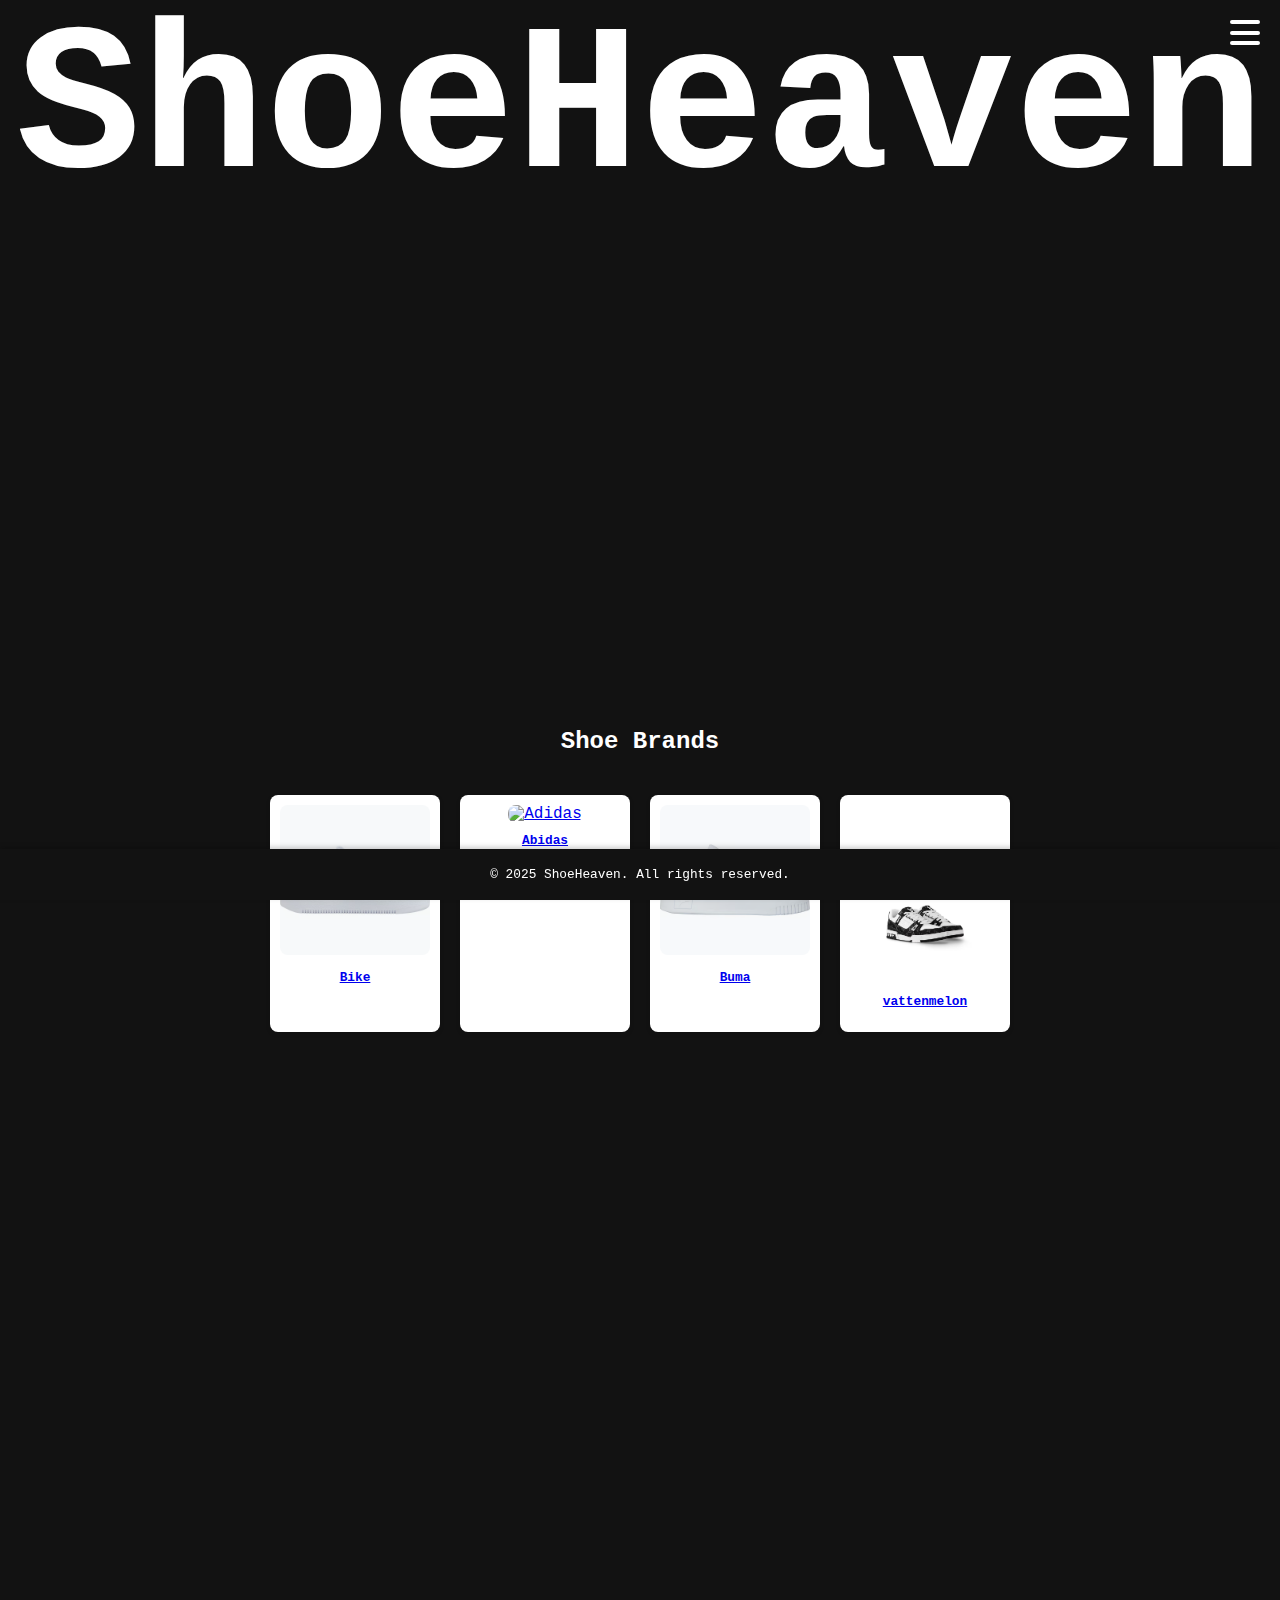
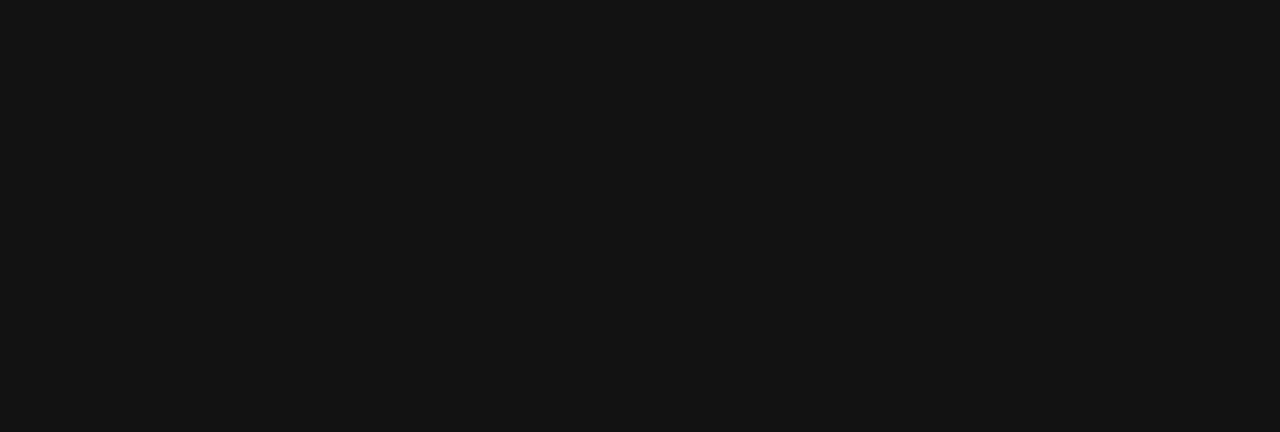
==== index.html @ 6823fa5e "Initial commit" ====
<!DOCTYPE html>
<html lang="en">
<head>
    <meta charset="UTF-8">
    <meta name="viewport" content="width=device-width, initial-scale=1.0">
    <title>ShoeHeaven</title>
    <link rel="stylesheet" href="style.css">
    <script src="script.js" defer></script>
</head>
<body>
    <header>
        <div class="ScrollContainer">
            <h1 id="title">ShoeHeaven</h1>
            <nav>
                <div id="menu" class="hamburger-menu" onclick="toggleMenu()">
                    <div class="line"></div>
                    <div class="line"></div>
                    <div class="line"></div>
                </div>
                <div id="dropdown-menu" class="dropdown-menu hidden">
                    <ul>
                        <li><a href="#">Account</a></li>
                        <li><a href="#">Orders</a></li>
                        <li><a href="#">Settings</a></li>
                        <li><a href="#">Logout</a></li>
                    </ul>
                </div>
            </nav>
        </div>
    </header>

    <main>
        <section class="brands-section">
            <h2>Shoe Brands</h2>
            <div class="brands-container">
                <div class="brand">
                    <a href="Bike.html">
                        <img src="bike.avif" alt="Nike">
                        <p>Bike</p>
                    </a>
                </div>
                <div class="brand">
                    <a href="adidas.html">
                        <img src="abidas.avif" alt="Adidas">
                        <p>Abidas</p>
                    </a>
                </div>
                <div class="brand">
                    <a href="Buma.html">
                        <img src="buma.avif" alt="Adidas">
                        <p>Buma</p>
                    </a>
                </div>
                <div class="brand">
                    <a href="vattenmelon.html">
                        <img src="vattenmelon.avif" alt="Adidas">
                        <p>vattenmelon</p>
                    </a>
                </div>
                <!-- Lägg till fler märken -->
            </div>
        </section>
    </main>

    <footer>
        <p>&copy; 2025 ShoeHeaven. All rights reserved.</p>
    </footer>
</body>
</html>
---- style.css ----
body {
    font-family: 'Courier New', Courier, monospace;
    font-size: 6.5rem;
    margin-bottom: 1000px;
    background-color: #121212; /* Mörk bakgrundsfärg */
    color: white; /* Gör texten vit för bättre kontrast */
}

.ScrollContainer {
    display: grid;
    justify-content: center;
    align-items: center;
    background-color: #121212; /* Mörk bakgrundsfärg */
    position: sticky;
    top: 0;
}

#title {
    transition: font-size 1s ease, opacity 0.5s ease;
    color: white; /* Ensure the text is visible */
    position: fixed; /* Keep the title fixed in place */
    top: 10%; /* Move the title higher (adjust this value as needed) */
    left: 50%; /* Center horizontally */
    transform: translate(-50%, -50%); /* Center alignment */
    margin: 20px 0;
}


.brands-section{
    display: flex;
    justify-content: center;
    align-items: center;
    flex-direction: column;
    margin-top: 100px; /* Justera avståndet från toppen */
}


#menu {
    position: fixed;
    top: 20px;
    right: 20px;
    width: 30px;
    height: 25px;
    display: flex;
    flex-direction: column;
    justify-content: space-between;
    cursor: pointer;
}

#menu .line {
    width: 100%;
    height: 4px;
    background-color: white; /* Matches the text color */
    border-radius: 2px;
    transition: background-color 0.3s ease;
}

#menu:hover .line {
    background-color: gray; /* Change color on hover */
}


/* Dropdown menu container */
.dropdown-menu {
    position: absolute;
    top: 60px; /* Adjust based on the position of the hamburger menu */
    right: 20px;
    background-color: white; /* White background for the menu */
    border: 1px solid #ddd;
    border-radius: 8px;
    box-shadow: 0 2px 5px rgba(0, 0, 0, 0.2);
    padding: 5px; /* Reduce padding to make the menu shorter */
    z-index: 1000;
    display: none; /* Initially hidden */
    width: 150px; /* Set a fixed width for the menu */
}

/* Dropdown menu items */
.dropdown-menu ul {
    list-style: none;
    margin: 0;
    padding: 0;
}

.dropdown-menu ul li {
    margin: 3px 0; /* Reduce margin between items */
}

.dropdown-menu ul li a {
    color: black; /* Black text for better contrast */
    text-decoration: none;
    font-size: 0.8rem; /* Slightly smaller font size */
    padding: 5px; /* Add padding for clickable area */
    display: block; /* Make the entire area clickable */
    text-align: left; /* Align text to the left */
    transition: background-color 0.3s ease, color 0.3s ease;
}

.dropdown-menu ul li a:hover {
    background-color: #f0f0f0; /* Light gray background on hover */
    color: black; /* Keep text black on hover */
}

/* Show the dropdown menu */
.dropdown-menu.visible {
    display: block;
}


.brands-section {
    display: flex;
    flex-direction: column;
    align-items: center;
    margin-top: 700px; /* Adjust spacing from the top */
    font-size: 1rem; /* Smaller font size for the section */
}

.brands-container {
    display: flex; /* Arrange items in a row */
    justify-content: center; /* Center items horizontally */
    flex-wrap: wrap; /* Allow items to wrap to the next row if needed */
    gap: 20px; /* Add spacing between items */
    margin-top: 20px; /* Add spacing above the container */
}

.brand {
    background-color: white; /* Background for each brand */
    color: black; /* Text color for better contrast */
    border-radius: 8px; /* Rounded corners */
    padding: 10px; /* Add padding inside each brand box */
    width: 150px; /* Set a fixed width for each brand */
    text-align: center; /* Center-align text and content */
    box-shadow: 0 2px 5px rgba(0, 0, 0, 0.1); /* Add a subtle shadow */
    transition: transform 0.3s ease, box-shadow 0.3s ease; /* Smooth hover effect */
}

.brand img {
    width: 100%; /* Make the image fit the brand box */
    height: auto; /* Maintain aspect ratio */
    border-radius: 8px; /* Match the border radius of the brand box */
}

.brand p {
    margin-top: 10px; /* Add spacing between the image and text */
    font-size: 0.8rem; /* Smaller font size for brand names */
    font-weight: bold; /* Make the text bold */
}

.brand:hover {
    transform: scale(1.05);
}

footer {
    position: fixed; /* Gör footern fast längst ner */
    bottom: 0; /* Placera den längst ner på sidan */
    left: 0;
    width: 100%; /* Gör footern lika bred som sidan */
    background-color: #121212; /* Matcha bakgrundsfärgen */
    color: white; /* Gör texten vit för kontrast */
    text-align: center; /* Centrera texten */
    font-size: 0.8rem; /* Gör texten liten */
    padding: 5px 0; /* Lägg till lite vertikal padding */
    z-index: 1000; /* Se till att footern ligger över andra element */
    box-shadow: 0 -2px 5px rgba(0, 0, 0, 0.2); /* Lägg till en subtil skugga ovanför footern */
}

@media (max-width: 768px) {
    #title {
        font-size: 2rem; /* Mindre textstorlek */
        top: 15%; /* Flytta ner titeln lite */
    }
}

/* För mobiltelefoner */
@media (max-width: 480px) {
    #title {
        font-size: 1.5rem; /* Ännu mindre textstorlek */
        top: 20%; /* Flytta ner titeln ännu mer */
    }
}
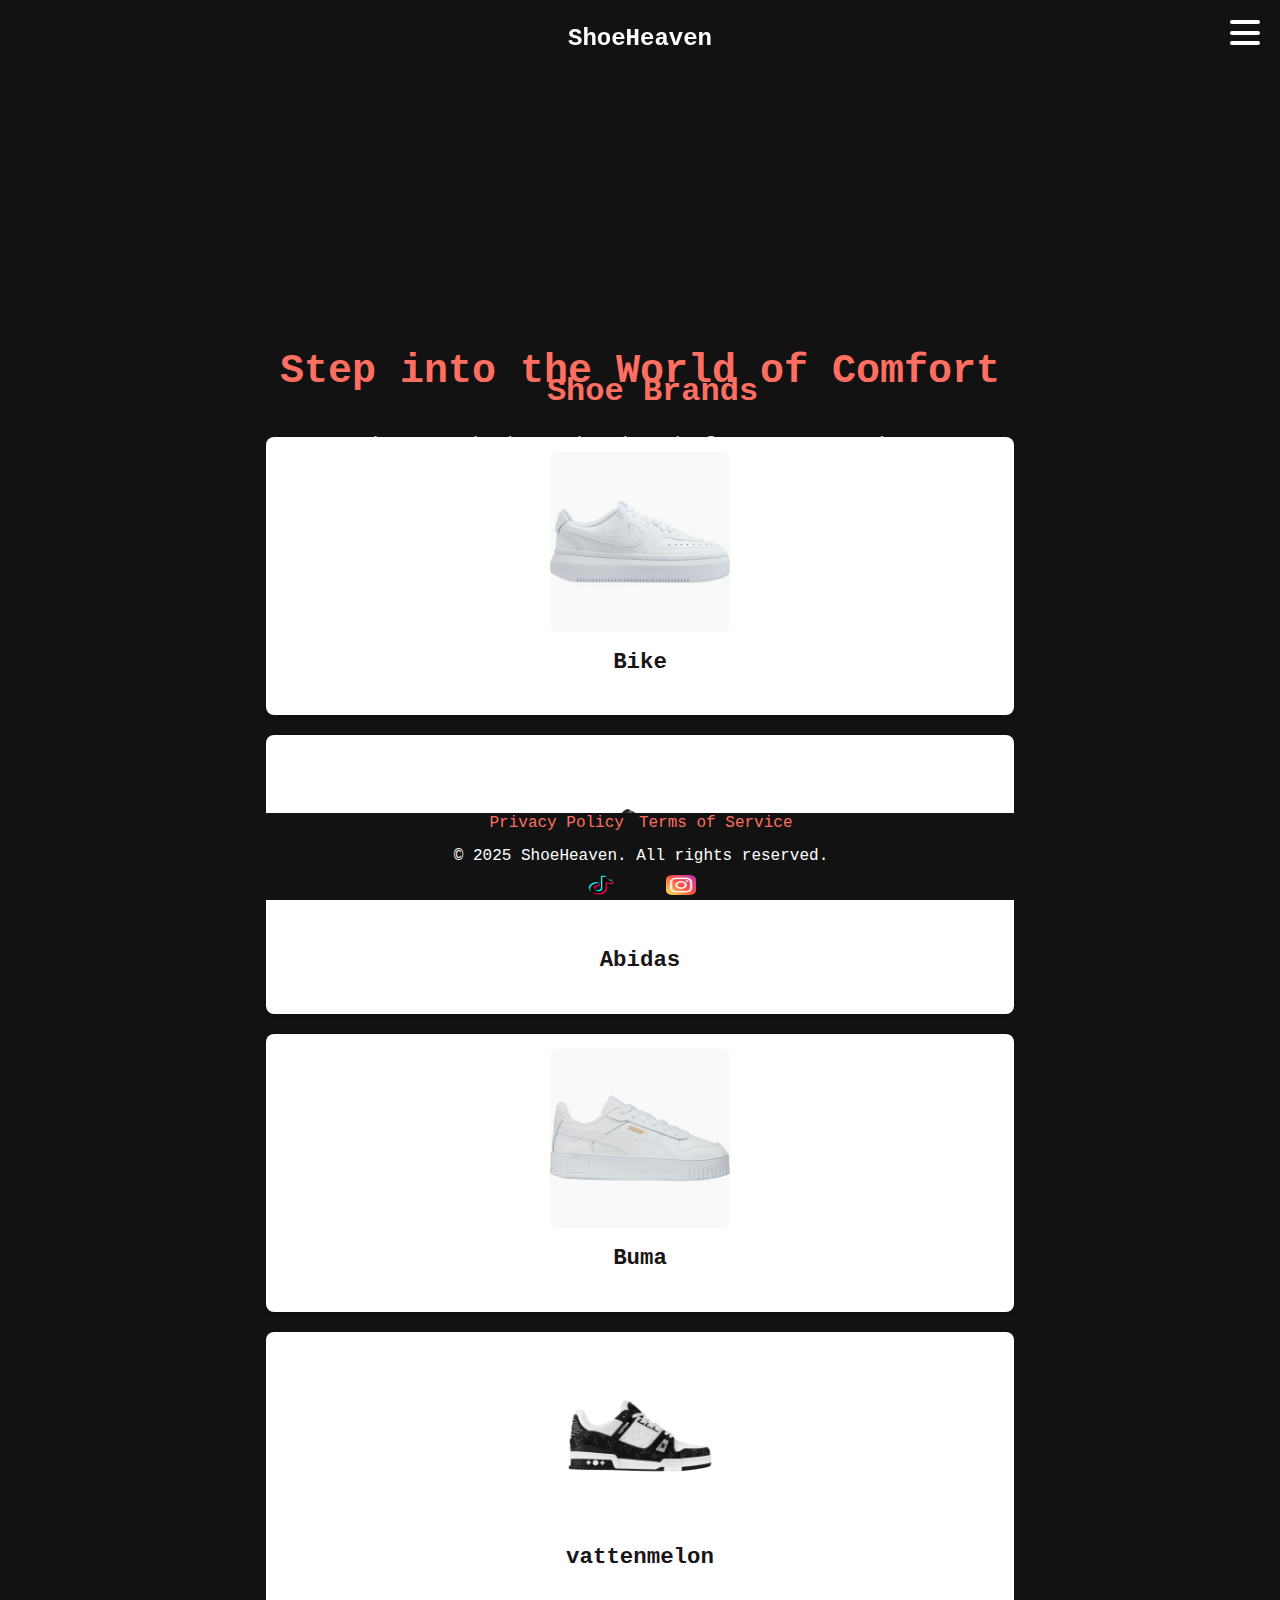
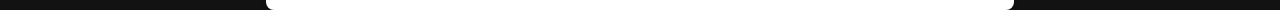
==== commit 47cf06a3: "end" ====
--- a/index.html
+++ b/index.html
@@ -6,6 +6,7 @@
     <title>ShoeHeaven</title>
     <link rel="stylesheet" href="style.css">
     <script src="script.js" defer></script>
+    <link rel="icon" href="favicon.ico" type="image/x-icon">
 </head>
 <body>
     <header>
@@ -27,8 +28,11 @@
                 </div>
             </nav>
         </div>
+        <div class="hero">
+            <h2>Step into the World of Comfort</h2>
+            <p>Discover the best shoe brands for every occasion.</p>
+        </div>
     </header>
-
     <main>
         <section class="brands-section">
             <h2>Shoe Brands</h2>
@@ -40,8 +44,8 @@
                     </a>
                 </div>
                 <div class="brand">
-                    <a href="adidas.html">
-                        <img src="abidas.avif" alt="Adidas">
+                    <a href="Abidas.html">
+                        <img src="Abidas.png" alt="Adidas">
                         <p>Abidas</p>
                     </a>
                 </div>
@@ -53,7 +57,7 @@
                 </div>
                 <div class="brand">
                     <a href="vattenmelon.html">
-                        <img src="vattenmelon.avif" alt="Adidas">
+                        <img src="vattenmelon.png" alt="Adidas">
                         <p>vattenmelon</p>
                     </a>
                 </div>
@@ -63,7 +67,15 @@
     </main>
 
     <footer>
+        <div class="footer-links">
+            <a href="#">Privacy Policy</a>
+            <a href="#">Terms of Service</a>
+        </div>
         <p>&copy; 2025 ShoeHeaven. All rights reserved.</p>
+        <div class="social-icons">
+            <a href="https://www.tiktok.com/@yusuf_allu"><img src="tiktok.png" alt="Tiktok"></a>
+            <a href="https://www.instagram.com/yusuf_allu/"><img src="instagram.png" alt="Instagram"></a>
+        </div>
     </footer>
 </body>
 </html>--- a/style.css
+++ b/style.css
@@ -1,37 +1,36 @@
+/* body style */
 body {
     font-family: 'Courier New', Courier, monospace;
     font-size: 6.5rem;
-    margin-bottom: 1000px;
+    margin-bottom: 1300px;
     background-color: #121212; /* Mörk bakgrundsfärg */
-    color: white; /* Gör texten vit för bättre kontrast */
-}
-
+    color: white;
+    height: 130vh;
+    margin: 0;
+    padding: 0;
+    display: flex;
+    flex-direction: column;
+}
+
+/* Header style */
 .ScrollContainer {
     display: grid;
     justify-content: center;
     align-items: center;
-    background-color: #121212; /* Mörk bakgrundsfärg */
+    background-color: #121212;
     position: sticky;
     top: 0;
 }
 
+
 #title {
     transition: font-size 1s ease, opacity 0.5s ease;
-    color: white; /* Ensure the text is visible */
-    position: fixed; /* Keep the title fixed in place */
-    top: 10%; /* Move the title higher (adjust this value as needed) */
-    left: 50%; /* Center horizontally */
-    transform: translate(-50%, -50%); /* Center alignment */
+    color: white;
+    position: fixed;
+    top: 10%;
+    left: 50%; 
+    transform: translate(-50%, -50%);
     margin: 20px 0;
-}
-
-
-.brands-section{
-    display: flex;
-    justify-content: center;
-    align-items: center;
-    flex-direction: column;
-    margin-top: 100px; /* Justera avståndet från toppen */
 }
 
 
@@ -50,29 +49,30 @@
 #menu .line {
     width: 100%;
     height: 4px;
-    background-color: white; /* Matches the text color */
+    background-color: white;
     border-radius: 2px;
     transition: background-color 0.3s ease;
 }
 
 #menu:hover .line {
-    background-color: gray; /* Change color on hover */
-}
+    background-color: gray;
+}
+
 
 
 /* Dropdown menu container */
 .dropdown-menu {
     position: absolute;
-    top: 60px; /* Adjust based on the position of the hamburger menu */
+    top: 60px;
     right: 20px;
-    background-color: white; /* White background for the menu */
+    background-color: white;
     border: 1px solid #ddd;
     border-radius: 8px;
     box-shadow: 0 2px 5px rgba(0, 0, 0, 0.2);
-    padding: 5px; /* Reduce padding to make the menu shorter */
+    padding: 5px;
     z-index: 1000;
-    display: none; /* Initially hidden */
-    width: 150px; /* Set a fixed width for the menu */
+    display: none;
+    width: 150px;
 }
 
 /* Dropdown menu items */
@@ -83,22 +83,22 @@
 }
 
 .dropdown-menu ul li {
-    margin: 3px 0; /* Reduce margin between items */
+    margin: 3px 0;
 }
 
 .dropdown-menu ul li a {
-    color: black; /* Black text for better contrast */
+    color: black;
     text-decoration: none;
-    font-size: 0.8rem; /* Slightly smaller font size */
-    padding: 5px; /* Add padding for clickable area */
-    display: block; /* Make the entire area clickable */
-    text-align: left; /* Align text to the left */
+    font-size: 0.8rem;
+    padding: 5px;
+    display: block; 
+    text-align: left;
     transition: background-color 0.3s ease, color 0.3s ease;
 }
 
 .dropdown-menu ul li a:hover {
-    background-color: #f0f0f0; /* Light gray background on hover */
-    color: black; /* Keep text black on hover */
+    background-color: #f0f0f0;
+    color: black;
 }
 
 /* Show the dropdown menu */
@@ -107,74 +107,268 @@
 }
 
 
+.hero {
+    display: flex;
+    flex-direction: column;
+    justify-content: center;
+    align-items: center;
+    text-align: center; 
+    height: 60vh; 
+    margin: 0; 
+    padding: 50px 0; 
+}
+
+
+.hero h2 {
+    font-size: 2.5rem; 
+    line-height: 1.4; 
+    margin-bottom: 10px; 
+    text-align: center;
+    color: #ff6f61; 
+}
+
+.hero p {
+    font-size: 1.2rem; 
+    line-height: 1.6; 
+    margin-bottom: 10px; 
+    text-align: center; 
+    color: #e0e0e0;
+}
+
+
+.hero a {
+    margin-top: 100px;
+}
+
+
 .brands-section {
     display: flex;
     flex-direction: column;
+    justify-content: center;
     align-items: center;
-    margin-top: 700px; /* Adjust spacing from the top */
-    font-size: 1rem; /* Smaller font size for the section */
+    text-align: center;
+    margin-top: 20px;
+    font-size: 1rem; 
+    padding: 20px; 
+    color: #ff6f61;
+    height: 15vh;
+}
+
+.brands-section h2 {
+    font-size: 3rem; 
+    margin-left: 25px; 
 }
 
 .brands-container {
-    display: flex; /* Arrange items in a row */
-    justify-content: center; /* Center items horizontally */
-    flex-wrap: wrap; /* Allow items to wrap to the next row if needed */
-    gap: 20px; /* Add spacing between items */
-    margin-top: 20px; /* Add spacing above the container */
+    display: grid; 
+    justify-content: center; 
+    flex-wrap: wrap; 
+    gap: 15px; 
+    margin-top: 20px; 
+    grid-template-columns: repeat(2, 1fr); 
 }
 
 .brand {
-    background-color: white; /* Background for each brand */
-    color: black; /* Text color for better contrast */
-    border-radius: 8px; /* Rounded corners */
-    padding: 10px; /* Add padding inside each brand box */
-    width: 150px; /* Set a fixed width for each brand */
-    text-align: center; /* Center-align text and content */
-    box-shadow: 0 2px 5px rgba(0, 0, 0, 0.1); /* Add a subtle shadow */
-    transition: transform 0.3s ease, box-shadow 0.3s ease; /* Smooth hover effect */
+    background-color: white; 
+    color: black; 
+    border-radius: 8px; 
+    padding: 15px;
+    width: 200px;
+    text-align: center;
+    box-shadow: 0 2px 5px rgba(0, 0, 0, 0.1);
+    transition: transform 0.3s ease, box-shadow 0.3s ease;
 }
 
 .brand img {
-    width: 100%; /* Make the image fit the brand box */
-    height: auto; /* Maintain aspect ratio */
-    border-radius: 8px; /* Match the border radius of the brand box */
+    width: 100%;
+    height: auto;
+    border-radius: 8px; 
+    transition: transform 0.3s ease, box-shadow 0.3s ease;
+
+}
+
+.brand img:hover {
+    transform: scale(1.1);
+    box-shadow: 0 4px 8px rgba(0, 0, 0, 0.2);
 }
 
 .brand p {
-    margin-top: 10px; /* Add spacing between the image and text */
-    font-size: 0.8rem; /* Smaller font size for brand names */
-    font-weight: bold; /* Make the text bold */
-}
+    margin-top: 10px;
+    font-size: 1.4rem;
+    font-weight: bold;
+    color: #1a1515;
+    line-height: 1.4;
+    text-align: center; 
+    text-decoration: none;
+}
+
+.brand a {
+    text-decoration: none;
+}
+
 
 .brand:hover {
     transform: scale(1.05);
 }
 
+
+
 footer {
-    position: fixed; /* Gör footern fast längst ner */
-    bottom: 0; /* Placera den längst ner på sidan */
-    left: 0;
-    width: 100%; /* Gör footern lika bred som sidan */
-    background-color: #121212; /* Matcha bakgrundsfärgen */
-    color: white; /* Gör texten vit för kontrast */
-    text-align: center; /* Centrera texten */
-    font-size: 0.8rem; /* Gör texten liten */
-    padding: 5px 0; /* Lägg till lite vertikal padding */
-    z-index: 1000; /* Se till att footern ligger över andra element */
-    box-shadow: 0 -2px 5px rgba(0, 0, 0, 0.2); /* Lägg till en subtil skugga ovanför footern */
-}
-
-@media (max-width: 768px) {
+    position: fixed;
+    bottom: 0; 
+    width: 100%;
+    height: auto;
+    background-color: #121212;
+    color: white; 
+    font-size: 0.8rem; 
+    padding: 10px 15px; 
+    z-index: 1000;
+    display: flex; 
+    justify-content: space-between;
+    align-items: center; 
+    flex-wrap: wrap; 
+}
+
+footer p {
+    font-size: 1rem;
+    margin: 0;
+    text-align: center;
+    flex-grow: 1;
+}
+footer .footer-links {
+    display: flex;
+    gap: 15px;
+    flex-wrap: wrap; 
+    justify-content: flex-start; 
+}
+
+footer .footer-links a {
+    font-size: 1rem;
+    color: #ff6f61;
+    text-decoration: none;
+    transition: color 0.3s ease;
+}
+
+footer .footer-links a:hover {
+    color: #ff3b2f;
+    text-decoration: underline;
+}
+
+footer .social-icons {
+    display: flex;
+    gap: 50px;
+    justify-content: flex-end;
+    align-items: center;
+    margin-right: 100px;
+}
+
+footer .social-icons a img {
+    width: 30px;
+    height: 20px;
+    transition: transform 0.3s ease;
+}
+
+footer .social-icons a img:hover {
+    transform: scale(1.2); /* Slightly enlarge on hover */
+}
+
+
+
+
+/* General Mobile Styles */
+@media (max-width: 1560px) {
+    body {
+        margin-top: 20px ;
+        height: 155vh;
+        padding: 50px;
+    }
+
+    header h1 {
+        font-size: 1.5rem;
+        margin-top: 50px;
+    }
+
+    .brand {
+        width: 100%;
+        padding: 10px;
+        margin: 5px;
+        font-size: 0.8rem;
+    }
+
+    .brand img {
+        width: 25%;
+        height: auto;
+    }
+
+    .brands-container {
+        display: grid;
+        grid-template-columns: 1fr; /* Show 1 item per row on smaller screens */
+        gap: 20px; /* Add spacing between items */
+        justify-items: center; /* Center items horizontally */
+        margin-top: 2px; /* Add spacing above the grid */
+    }
+    .brands-section {
+        font-size: 1rem;
+        padding: 1px;
+        margin-top: 100px;
+        margin-bottom: 5px;
+        gap: 5px;
+    }
+    .brand {
+        width: 90%; /* Make the brand cards take up most of the screen width */
+        padding: 15px;
+        margin: 0 auto; /* Center the cards horizontally */
+        font-size: 1rem; /* Adjust font size for better readability */
+    }
+
+    .brands-section h2 {
+        font-size: 2rem; /* Adjust the heading size for smaller screens */
+        margin-bottom: 20px; /* Add spacing below the heading */
+    }
+
+    .hero {
+        font-size: 1.5rem;
+        margin-bottom: 100px;
+    }
     #title {
-        font-size: 2rem; /* Mindre textstorlek */
-        top: 15%; /* Flytta ner titeln lite */
-    }
-}
-
-/* För mobiltelefoner */
-@media (max-width: 480px) {
-    #title {
-        font-size: 1.5rem; /* Ännu mindre textstorlek */
-        top: 20%; /* Flytta ner titeln ännu mer */
+        font-size: 1.5rem;
+        top: 2%; /* Flytta ner titeln ännu mer */
+        transform: translate(-50%, -50%); /* Center alignment */
+    }
+
+    footer {
+        flex-direction: column;
+        align-items: center;
+        padding: 1px;
+        margin-right: 100px ;
+    }
+
+    footer .footer-links {
+        justify-content: center;
+        margin-bottom: 10px;
+        margin-right: 100px ;
+    }
+
+    footer .social-icons {
+        justify-content: center;
+        margin-top: 10px;
+        margin-right: 100px ;
+    }
+
+    footer p {
+        margin-top: 5px;
+        margin-right: 100px;
+    }
+}
+
+
+@keyframes fadeIn {
+    from {
+        opacity: 0;
+        transform: translateY(20px);
+    }
+    to {
+        opacity: 1;
+        transform: translateY(0);
     }
 }